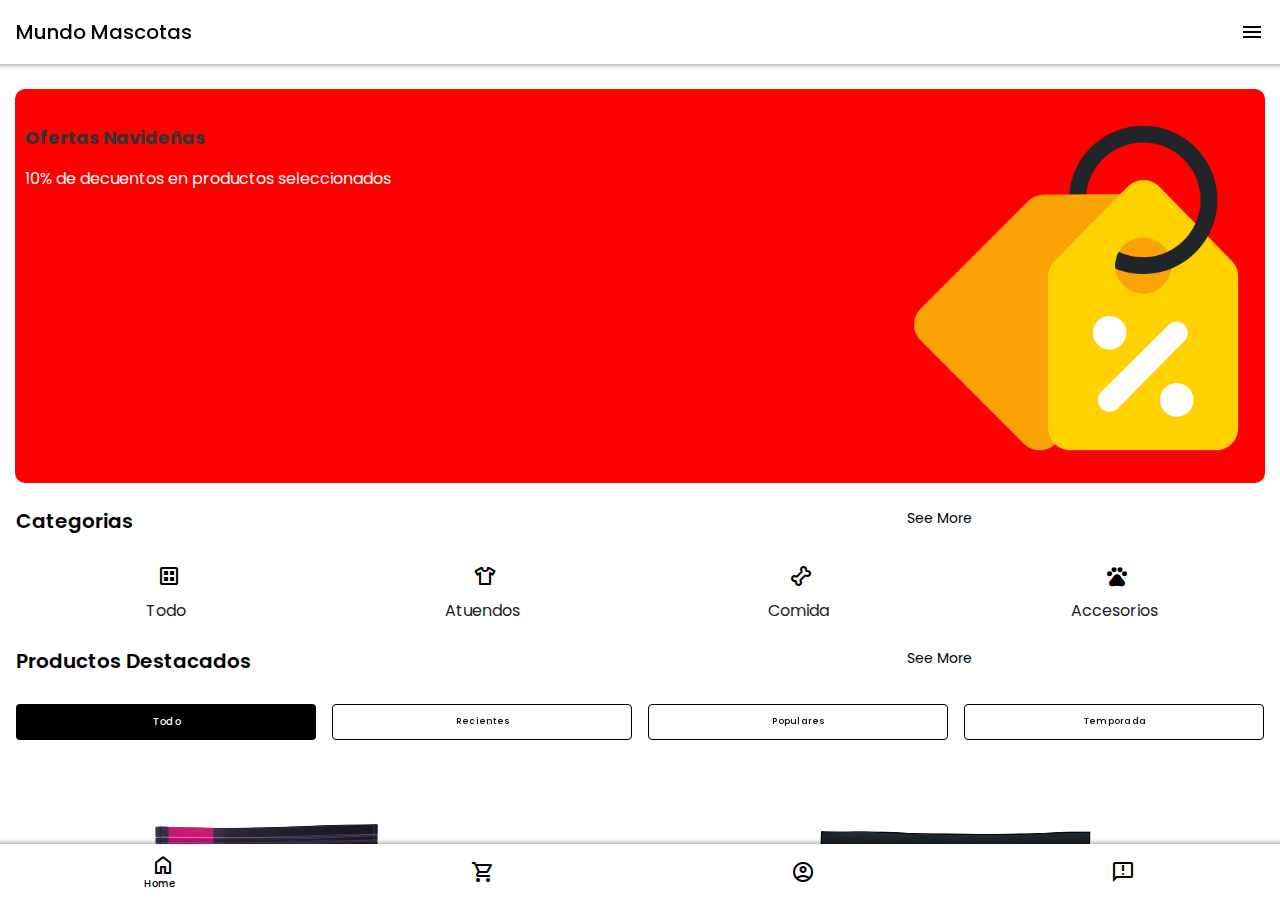
==== app-mm 4/index.html @ f20cfdf4 "Add files via upload" ====
<!doctype html>
<html>
<head>
<meta charset="utf-8">
<meta name="viewport" content="width=device-width, initial-scale=1.0">
<title>Mundo Mascotas</title>
<link href="css/framework7.bundle.min.css" rel="stylesheet">
<link href="https://fonts.googleapis.com/css2?family=Material+Symbols+Outlined:opsz,wght,FILL,GRAD@20..48,100..700,0..1,-50..200" rel="stylesheet">
<link href="css/style.css" rel="stylesheet">

</head>

<body>
	
	<div id="app">
			
		
		<section class="panel panel-left panel-cover">
			
			<section id="panel-user">
				<div class="block">
					<div class="row">
						<article class="col-30">
							<img src="img/ana.png" alt="" class="img-fluid">
						</article>
						<article class="col-70">
							<h5>Ana Suazo</h5>
							ana.suazo@gmail.com
						</article>
					</div>
				</div>
			</section>
			
			<section id="panel-menu">
				<div class="block">
				
					<div class="list media-list">
					  <ul>
						<li>
						  <a href="/home/" class="item-link item-content panel-close">
							<div class="item-media">
								<span class="material-symbols-outlined">home</span>
							</div>
							<div class="item-inner">
							  <div class="item-title">Home</div>
							</div>
						  </a>
						</li>
						<li>
						  <a href="/carrito/" class="item-link item-content panel-close">
							<div class="item-media">
								<span class="material-symbols-outlined">shopping_cart</span>
							</div>
							<div class="item-inner">
							  <div class="item-title">Cart</div>
							</div>
						  </a>
						</li>
						<li>
						  <a href="#" class="item-link item-content panel-close">
							<div class="item-media">
								 <span class="material-symbols-outlined">account_circle</span>
							</div>
							<div class="item-inner">
							  <div class="item-title">Profile</div>
							</div>
						  </a>
						</li>
						<li>
						  <a href="/aboutus/" class="item-link item-content panel-close">
							<div class="item-media">
								 <span class="material-symbols-outlined">feedback</span>
							</div>
							<div class="item-inner">
							  <div class="item-title">About Us</div>
							</div>
						  </a>
						</li>
					  </ul>
					</div>
					
				</div>		
			</section>
			
		
		</section>
		
		<div class="view view-main view-init">
        
			<section data-name="home" class="page">

			  <!-- Top Navbar -->
			  <nav class="navbar">
				<div class="navbar-bg"></div>
				<div class="navbar-inner">
					<div class="title text-align-center">Mundo Mascotas
					</div>
					<div class="right">
						<a href="#" class="link panel-open" data-panel="left">
							<span class="material-symbols-outlined">menu</span>
						</a>
					</div>
				</div>
			  </nav>


				<section class="page-content">

					<div id="hero-home">
					
						<div class="block">
							<div class="row">
								<article class="col-70">
									<h2 class="navidad">Ofertas Navideñas</h2>
									<p>10% de decuentos en productos seleccionados</p>
									
								</article>
								<article class="col-30">
									<img src="img/tag.png" alt="" class="img-fluid">
								</article>
							</div>
						</div>
						
					</div><!--/hero-home -->
					
					
					<div class="row row-title">
						<article class="col-70">
							<h2 class="block-title block-title-medium">Categorias</h2>
						</article>
						<article class="col-30">
							<a href="#" class="opciones">See More</a>
						</article>
					</div>
					
					
					<section id="brands">
						<div class="block img-espacio">
							<div class="row row-title brands-text">
								<article class="col-25">
									<a href="//" class="link">
									<span class="material-symbols-outlined">dataset</span>
									</a>
									<p class="">Todo</p>
								</article>
								<article class="col-25">
									<a href="/atuendos/" class="link">
									<span class="material-symbols-outlined">apparel</span>
									</a>
									<p class="">Atuendos</p>
								</article>
								<article class="col-25">
									<a href="/home/" class="link">
									<span class="material-symbols-outlined">pet_supplies</span>
									</a>
									<p class="">Comida</p>
								</article>
								<article class="col-25">
									<a href="/home/" class="link">
									<span class="material-symbols-outlined">pets</span>
									</a>
									<p class="">Accesorios</p>
								</article>
						  </div>
						</div>
					</section>
					
					<div class="row row-title">
						<article class="col-70">
							<h2 class="block-title block-title-medium">Productos Destacados</h2>
						</article>
						<article class="col-30">
							<a href="#" class="opciones">See More</a>
						</article>

					</div>
					
					<section id="Menu">
						<div class="block img-espacio">
							<div class="row row-title brands-text">
								<article class="col-25">
									<a href="/atuendos/" class="button button-fill btn-black">Todo</a>
								</article>
								<article class="col-25">
									<a href="//" class="col button button-outline">Recientes</a>
									
								</article>
								<article class="col-25">
									<a href="//" class="col button button-outline">Populares</a>
								</article>
								<article class="col-25">
									<a href="//" class="col button button-outline">Temporada</a>
								</article>
						  </div>
						</div>
					</section>
					
					<section id="products">
						<div class="block products">
							<div class="row">
								<article class="col-50">
									<img src="img/e_cachorro.png" alt="" class="img-fluid">
									<h5>Eukanuba Cachorro</h5>
									<p class="precio">L. 750<span class="detalles">· Detalles</span></p>
								</article>	
								<article class="col-50">
									<img src="img/e_adulto.jpg" alt="" class="img-fluid">
									<h5>Eukanuba Adulto</h5>
									<p class="precio">L. 750<span class="detalles">· Detalles</span></p>
								</article>
								<article class="col-50">
									<img src="img/e_medi.jpg" alt="" class="img-fluid">
									<h5>Eukanaba Raza Mediana</h5>
									<p class="precio">L. 750<span class="detalles">· Detalles</span></p>
								</article>	
								<article class="col-50">
									<img src="img/e_peque.jpg" alt="" class="img-fluid">
									<h5>Eukanuba Raza Pequeña</h5>
									<p class="precio">L. 750<span class="detalles">· Detalles</span></p>
								</article>	
							</div>
						</div>
					</section>
					

				</section>
				
			</section> <!--/page -->
			
			
			<div class="toolbar toolbar-bottom tabbar-labels toolbar-nav">
				<div class="toolbar-inner">
					<a href="/home/" class="link">
						<span class="material-symbols-outlined">home</span>
						Home
					</a>
					<a href="/carrito/" class="link">
						<span class="material-symbols-outlined">shopping_cart</span>
					</a>
					<a href="//" class="link">
						<span class="material-symbols-outlined">account_circle</span>
					</a>
					<a href="/aboutus/" class="link">
						<span class="material-symbols-outlined">feedback</span>
					</a>
					
				</div>
			</div>
			
		</div><!--/view -->
			
	</div><!--/app -->
	
	
	
	<script src="js/framework7.bundle.min.js"></script>
	<script src="js/app.js"></script>
	
	
	
	
	
</body>
</html>
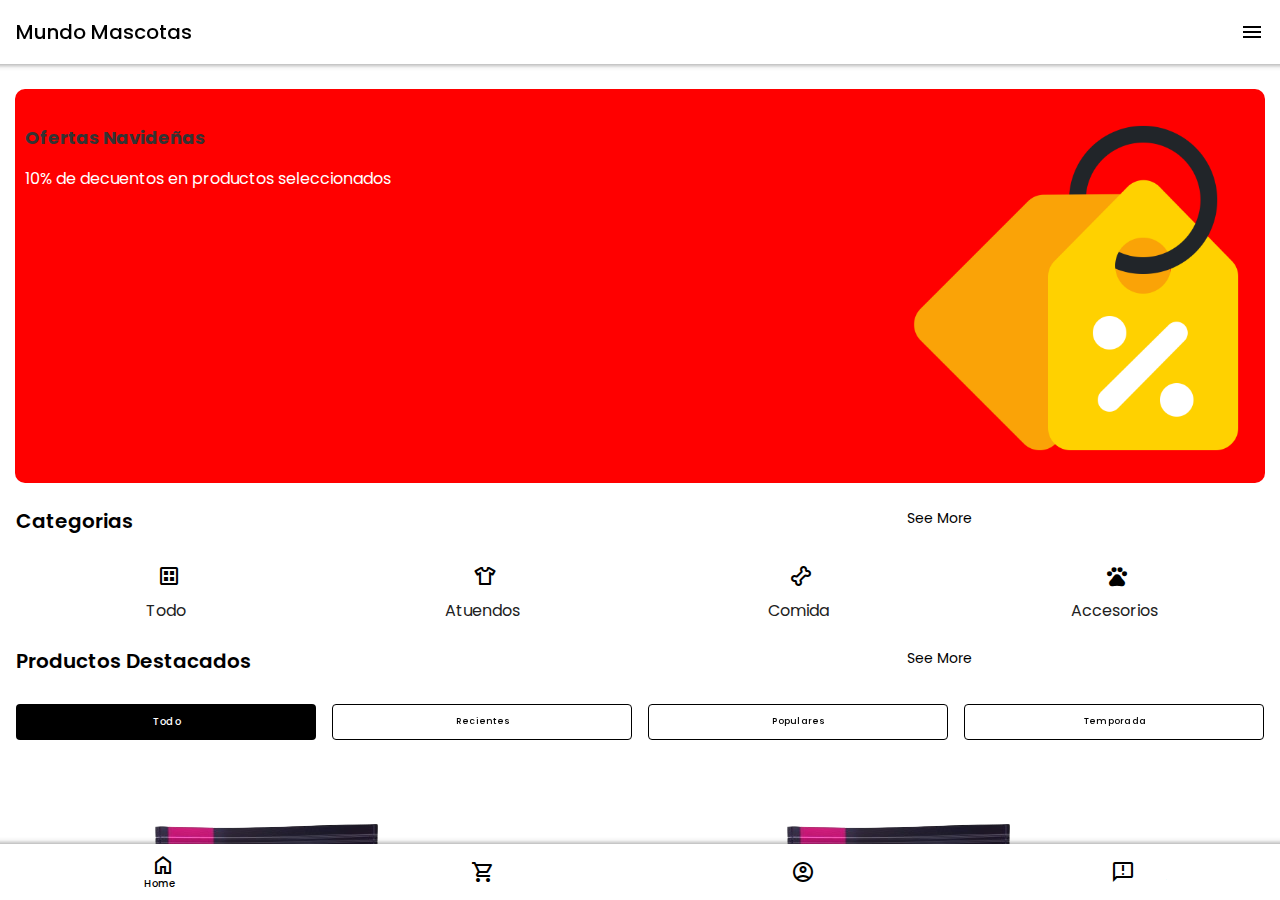
==== commit 947e9015: "Add files via upload" ====
--- a/app-mm 4/index.html
+++ b/app-mm 4/index.html
@@ -109,7 +109,7 @@
 					<div id="hero-home">
 					
 						<div class="block">
-							<div class="row">
+							<div class="row navidad">
 								<article class="col-70">
 									<h2 class="navidad">Ofertas Navideñas</h2>
 									<p>10% de decuentos en productos seleccionados</p>
@@ -201,22 +201,26 @@
 								<article class="col-50">
 									<img src="img/e_cachorro.png" alt="" class="img-fluid">
 									<h5>Eukanuba Cachorro</h5>
-									<p class="precio">L. 750<span class="detalles">· Detalles</span></p>
+									<p class="precio">L. 750</p>
+									<a href="/eukanuba/" class="detalles-link">· Detalles</a>
 								</article>	
 								<article class="col-50">
-									<img src="img/e_adulto.jpg" alt="" class="img-fluid">
-									<h5>Eukanuba Adulto</h5>
-									<p class="precio">L. 750<span class="detalles">· Detalles</span></p>
-								</article>
-								<article class="col-50">
-									<img src="img/e_medi.jpg" alt="" class="img-fluid">
-									<h5>Eukanaba Raza Mediana</h5>
-									<p class="precio">L. 750<span class="detalles">· Detalles</span></p>
+									<img src="img/e_cachorro.png" alt="" class="img-fluid">
+									<h5>Eukanuba Cachorro</h5>
+									<p class="precio">L. 750</p>
+									<a href="/eukanuba/" class="detalles-link">· Detalles</a>
+								</article>
+								<article class="col-50">
+									<img src="img/e_cachorro.png" alt="" class="img-fluid">
+									<h5>Eukanuba Cachorro</h5>
+									<p class="precio">L. 750</p>
+									<a href="/eukanuba/" class="detalles-link">· Detalles</a>
 								</article>	
 								<article class="col-50">
-									<img src="img/e_peque.jpg" alt="" class="img-fluid">
-									<h5>Eukanuba Raza Pequeña</h5>
-									<p class="precio">L. 750<span class="detalles">· Detalles</span></p>
+									<img src="img/e_cachorro.png" alt="" class="img-fluid">
+									<h5>Eukanuba Cachorro</h5>
+									<p class="precio">L. 750</p>
+									<a href="/eukanuba/" class="detalles-link">· Detalles</a>
 								</article>	
 							</div>
 						</div>
--- a/app-mm 4/css/style.css
+++ b/app-mm 4/css/style.css
@@ -154,7 +154,32 @@
     background-color: #007bff;
 }
 
-
+/* Eukanuba Detalle */
+.page[data-name="eukanuba"] .page-content {
+    padding: 16px;
+    background-color: #fff;
+}
+
+.page[data-name="eukanuba"] .content-title {
+    font-size: 22px;
+    font-family: "Poppins", sans-serif;
+    color: #000;
+}
+
+.page[data-name="eukanuba"] .disponible {
+    color: #120088;
+    font-size: 18px;
+}
+
+.page[data-name="eukanuba"] .precio {
+    font-size: 24px;
+    color: #333;
+}
+
+.page[data-name="eukanuba"] .italica {
+    text-align: center;
+    padding: 10px 0;
+}
 
 
 #hero-au{
@@ -214,27 +239,24 @@
 	margin: 35px;
 	text-align: center;
 }
-.navidad{
-	color: #fff;
-}
-
-
-
-
-
-
-
-
-
-
-
-
-
-
-
-
-
-
-
-
-
+
+
+
+
+
+
+
+
+
+
+
+
+
+
+
+
+
+
+
+
+
